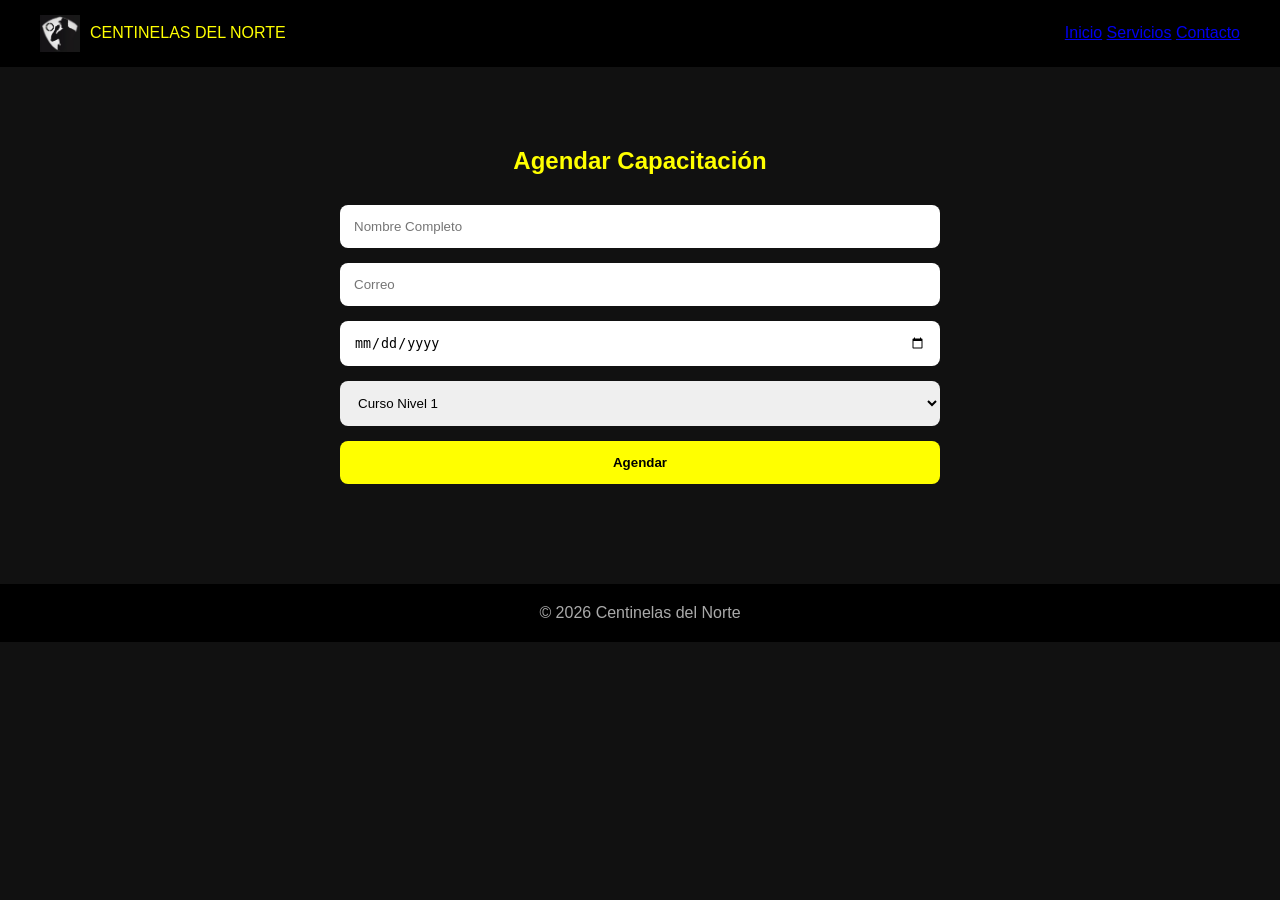
==== agenda.html @ 067306f7 "inicio" ====
<!DOCTYPE html>
<html lang="es">
<head>
<meta charset="UTF-8">
<title>Agenda</title>
<link rel="stylesheet" href="css/agenda.css">
</head>

<body>

<header>
  <div class="logo">
    <img src="img/logo.jpg">
    CENTINELAS DEL NORTE
  </div>

  <nav>
    <a href="index.html">Inicio</a>
    <a href="servicios.html">Servicios</a>
    <a href="contacto.html">Contacto</a>
  </nav>
</header>

<section class="contenido">
  <h1>Agendar Capacitación</h1>

  <form>
    <input type="text" placeholder="Nombre Completo">
    <input type="email" placeholder="Correo">
    <input type="date">
    <select>
      <option>Curso Nivel 1</option>
      <option>Curso Nivel 2</option>
      <option>Supervisor</option>
      <option>VIP</option>
    </select>

    <button>Agendar</button>
  </form>
</section>

<footer>
© 2026 Centinelas del Norte
</footer>

</body>
</html>
---- css/agenda.css ----
body {
  margin: 0;
  font-family: Arial, sans-serif;
  background: #111;
  color: white;
}

/* HEADER */
header {
  background: #000;
  display: flex;
  justify-content: space-between;
  align-items: center;
  padding: 15px 40px;
}

.logo {
  display: flex;
  align-items: center;
  gap: 10px;
  color: yellow;
}

.logo img {
  width: 40px;
}

/* CONTENIDO */
.contenido {
  max-width: 600px;
  margin: auto;
  padding: 60px 20px;
  text-align: center;
}

h1 {
  color: yellow;
}

/* FORM */
form {
  display: flex;
  flex-direction: column;
  gap: 15px;
  margin-top: 30px;
}

input, select {
  padding: 14px;
  border-radius: 8px;
  border: none;
}

button {
  background: yellow;
  color: black;
  padding: 14px;
  border: none;
  font-weight: bold;
  border-radius: 8px;
  cursor: pointer;
  transition: 0.3s;
}

button:hover {
  background: orange;
}

/* FOOTER */
footer {
  background: #000;
  text-align: center;
  padding: 20px;
  margin-top: 40px;
  color: #aaa;
}
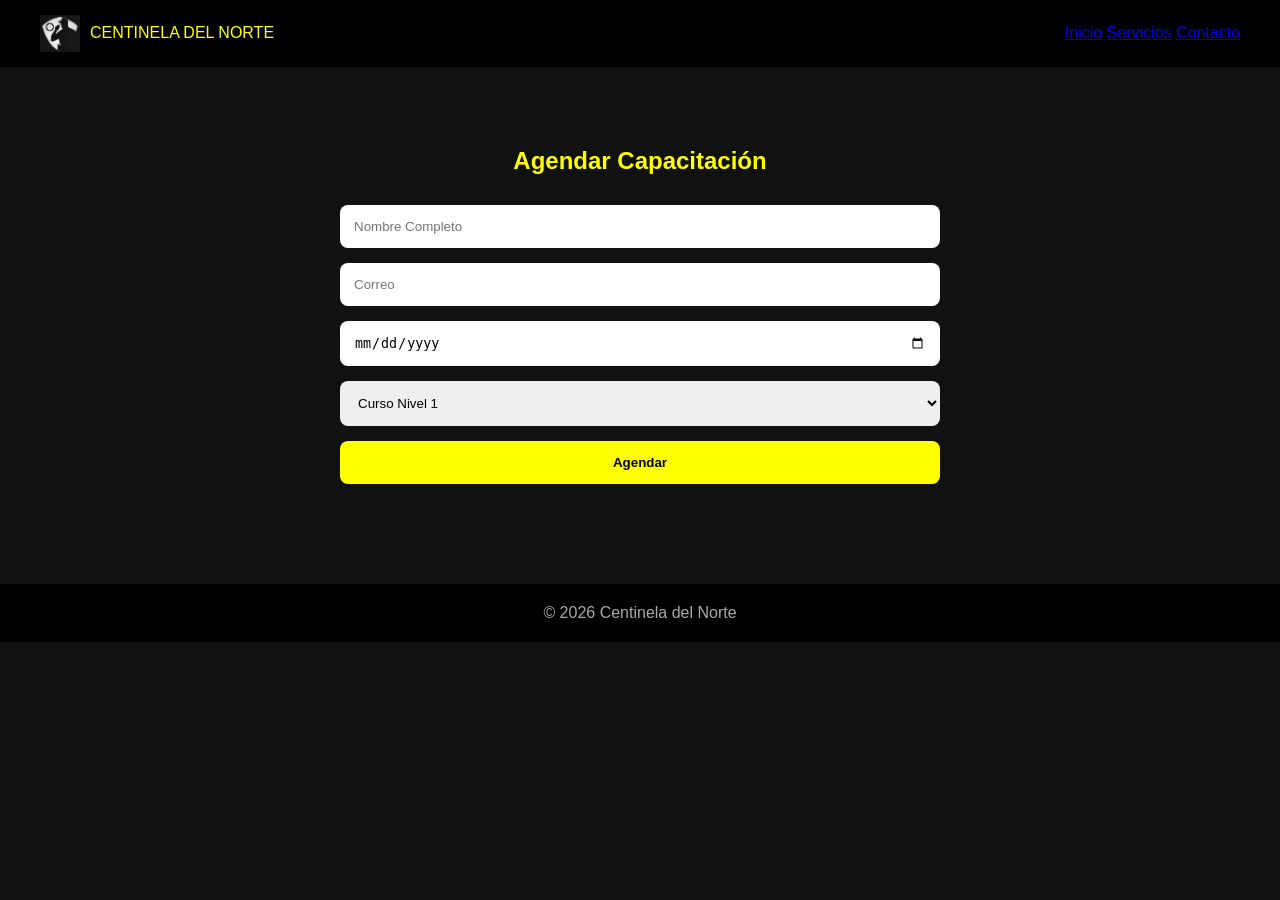
==== commit a71de77a: "cambiar nombre Centinela del norte" ====
--- a/agenda.html
+++ b/agenda.html
@@ -1,47 +1,49 @@
 <!DOCTYPE html>
 <html lang="es">
+
 <head>
-<meta charset="UTF-8">
-<title>Agenda</title>
-<link rel="stylesheet" href="css/agenda.css">
+  <meta charset="UTF-8">
+  <title>Agenda</title>
+  <link rel="stylesheet" href="css/agenda.css">
 </head>
 
 <body>
 
-<header>
-  <div class="logo">
-    <img src="img/logo.jpg">
-    CENTINELAS DEL NORTE
-  </div>
+  <header>
+    <div class="logo">
+      <img src="img/logo.jpg">
+      CENTINELA DEL NORTE
+    </div>
 
-  <nav>
-    <a href="index.html">Inicio</a>
-    <a href="servicios.html">Servicios</a>
-    <a href="contacto.html">Contacto</a>
-  </nav>
-</header>
+    <nav>
+      <a href="index.html">Inicio</a>
+      <a href="servicios.html">Servicios</a>
+      <a href="contacto.html">Contacto</a>
+    </nav>
+  </header>
 
-<section class="contenido">
-  <h1>Agendar Capacitación</h1>
+  <section class="contenido">
+    <h1>Agendar Capacitación</h1>
 
-  <form>
-    <input type="text" placeholder="Nombre Completo">
-    <input type="email" placeholder="Correo">
-    <input type="date">
-    <select>
-      <option>Curso Nivel 1</option>
-      <option>Curso Nivel 2</option>
-      <option>Supervisor</option>
-      <option>VIP</option>
-    </select>
+    <form>
+      <input type="text" placeholder="Nombre Completo">
+      <input type="email" placeholder="Correo">
+      <input type="date">
+      <select>
+        <option>Curso Nivel 1</option>
+        <option>Curso Nivel 2</option>
+        <option>Supervisor</option>
+        <option>VIP</option>
+      </select>
 
-    <button>Agendar</button>
-  </form>
-</section>
+      <button>Agendar</button>
+    </form>
+  </section>
 
-<footer>
-© 2026 Centinelas del Norte
-</footer>
+  <footer>
+    © 2026 Centinela del Norte
+  </footer>
 
 </body>
-</html>
+
+</html>
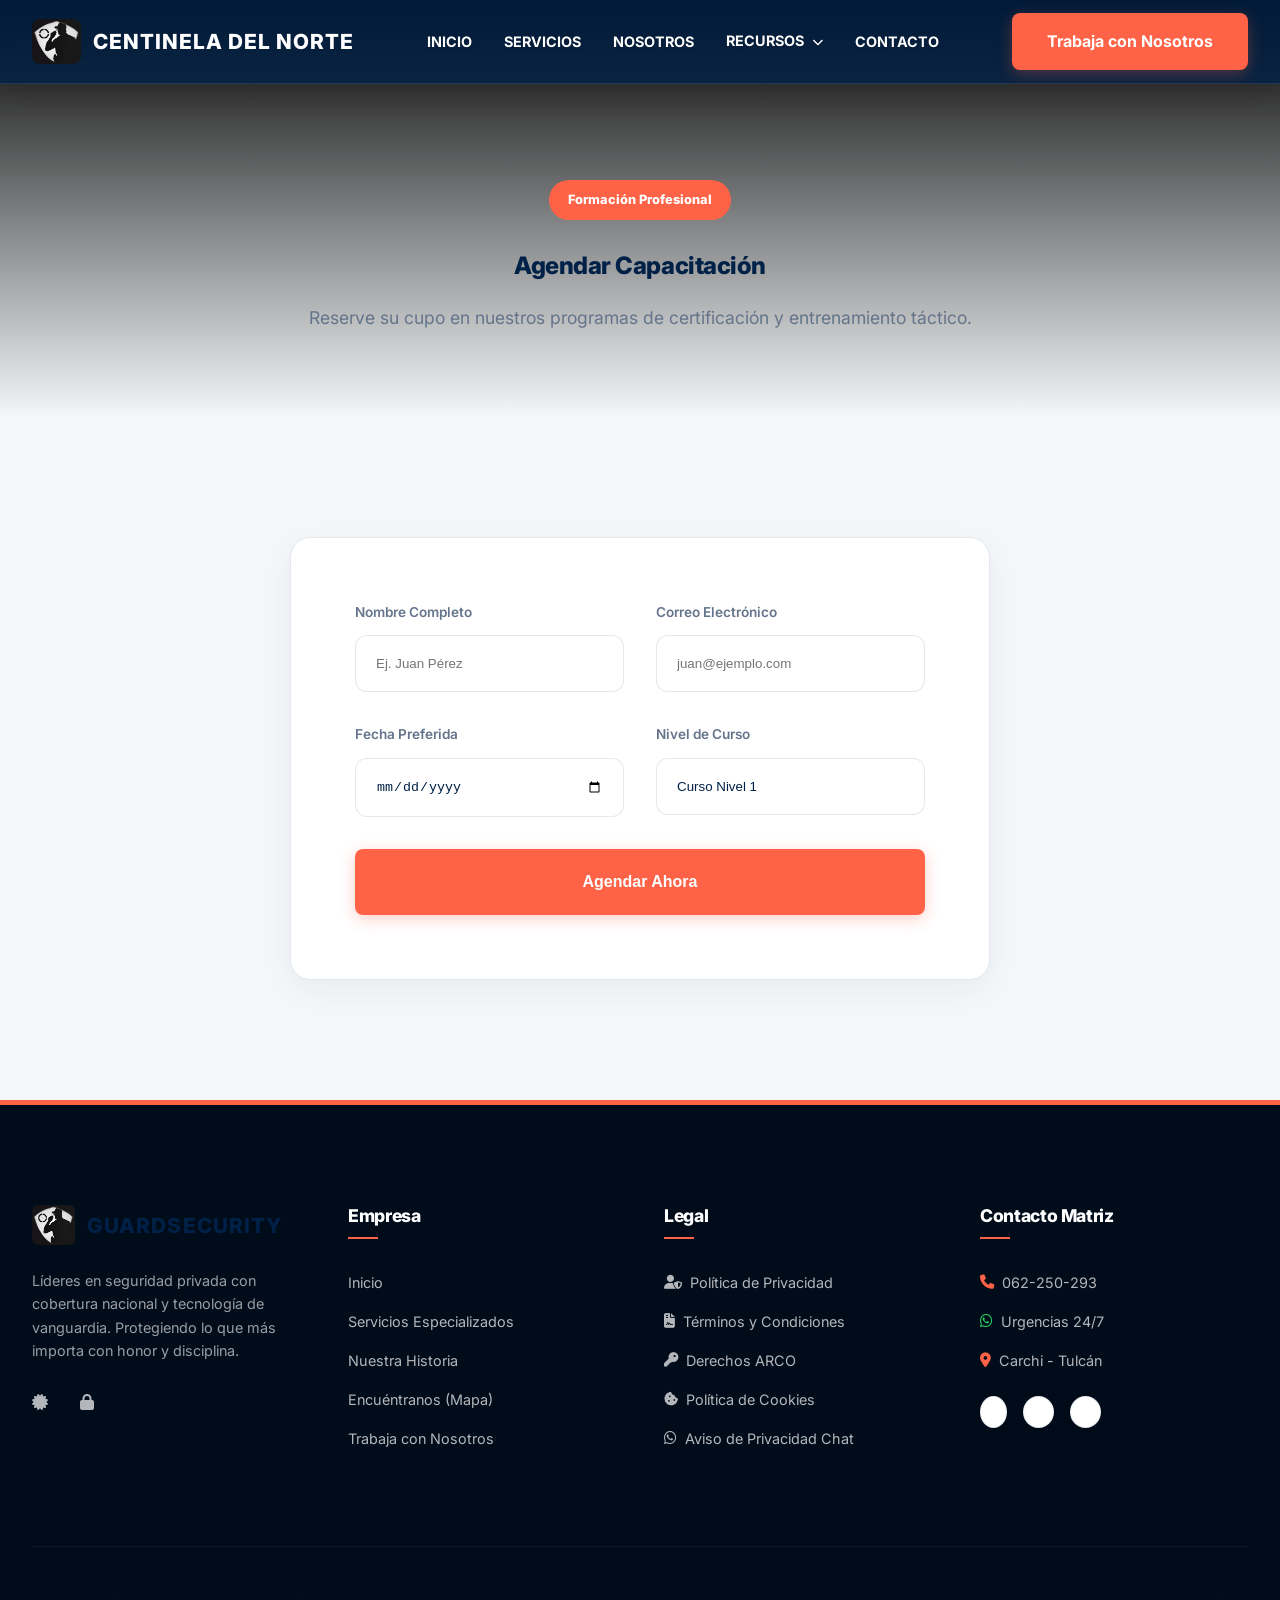
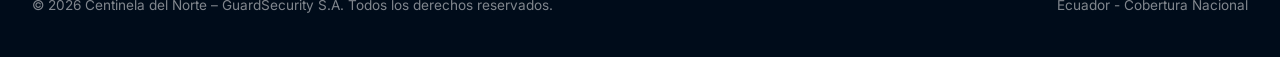
==== commit f9139b46: "ajustes de tamaños en otros dispositivos" ====
--- a/agenda.html
+++ b/agenda.html
@@ -3,47 +3,86 @@
 
 <head>
   <meta charset="UTF-8">
-  <title>Agenda</title>
-  <link rel="stylesheet" href="css/agenda.css">
+  <meta name="viewport" content="width=device-width, initial-scale=1.0">
+  <title>Agendar Capacitación | Centinela del Norte</title>
+
+  <!-- Fonts -->
+  <link rel="preconnect" href="https://fonts.googleapis.com">
+  <link rel="preconnect" href="https://fonts.gstatic.com" crossorigin>
+  <link href="https://fonts.googleapis.com/css2?family=Inter:wght@400;500;600;700;800;900&display=swap"
+    rel="stylesheet">
+
+  <!-- Icons & Styles -->
+  <link rel="stylesheet" href="https://cdnjs.cloudflare.com/ajax/libs/font-awesome/6.4.0/css/all.min.css">
+  <link rel="stylesheet" href="css/global.css">
 </head>
 
 <body>
 
-  <header>
-    <div class="logo">
-      <img src="img/logo.jpg">
-      CENTINELA DEL NORTE
-    </div>
+  <header id="header-container"></header>
 
-    <nav>
-      <a href="index.html">Inicio</a>
-      <a href="servicios.html">Servicios</a>
-      <a href="contacto.html">Contacto</a>
-    </nav>
-  </header>
+  <main>
+    <section class="page-header">
+      <div class="container">
+        <span class="tag animate-on-scroll">Formación Profesional</span>
+        <h1 class="animate-on-scroll">Agendar Capacitación</h1>
+        <p class="subtext animate-on-scroll" style="margin: 1.5rem auto;">Reserve su cupo en nuestros programas de
+          certificación y entrenamiento táctico.</p>
+      </div>
+    </section>
 
-  <section class="contenido">
-    <h1>Agendar Capacitación</h1>
+    <section class="booking-form">
+      <div class="container">
+        <div class="glass-card responsive-card animate-on-scroll" style="max-width: 700px; margin: 0 auto;">
+          <form class="contact-form" style="display: grid; gap: 2rem;">
+            <div class="form-grid">
+              <div class="form-group">
+                <label
+                  style="display: block; margin-bottom: 0.75rem; font-size: 0.85rem; color: var(--text-muted); font-weight: 600;">Nombre
+                  Completo</label>
+                <input type="text" placeholder="Ej. Juan Pérez"
+                  style="width: 100%; padding: 1.25rem; background: #fff; border: 1px solid var(--border); border-radius: 12px; color: var(--navy); font-weight: 500;">
+              </div>
+              <div class="form-group">
+                <label
+                  style="display: block; margin-bottom: 0.75rem; font-size: 0.85rem; color: var(--text-muted); font-weight: 600;">Correo
+                  Electrónico</label>
+                <input type="email" placeholder="juan@ejemplo.com"
+                  style="width: 100%; padding: 1.25rem; background: #fff; border: 1px solid var(--border); border-radius: 12px; color: var(--navy); font-weight: 500;">
+              </div>
+            </div>
+            <div class="form-grid">
+              <div class="form-group">
+                <label
+                  style="display: block; margin-bottom: 0.75rem; font-size: 0.85rem; color: var(--text-muted); font-weight: 600;">Fecha
+                  Preferida</label>
+                <input type="date"
+                  style="width: 100%; padding: 1.25rem; background: #fff; border: 1px solid var(--border); border-radius: 12px; color: var(--navy); font-weight: 500;">
+              </div>
+              <div class="form-group">
+                <label
+                  style="display: block; margin-bottom: 0.75rem; font-size: 0.85rem; color: var(--text-muted); font-weight: 600;">Nivel
+                  de Curso</label>
+                <select
+                  style="width: 100%; padding: 1.25rem; background: #fff; border: 1px solid var(--border); border-radius: 12px; color: var(--navy); appearance: none; cursor: pointer; font-weight: 500;">
+                  <option>Curso Nivel 1</option>
+                  <option>Curso Nivel 2</option>
+                  <option>Supervisor</option>
+                  <option>VIP</option>
+                </select>
+              </div>
+            </div>
+            <button class="btn-yellow" style="width: 100%; justify-content: center; padding: 1.5rem;">Agendar
+              Ahora</button>
+          </form>
+        </div>
+      </div>
+    </section>
+  </main>
 
-    <form>
-      <input type="text" placeholder="Nombre Completo">
-      <input type="email" placeholder="Correo">
-      <input type="date">
-      <select>
-        <option>Curso Nivel 1</option>
-        <option>Curso Nivel 2</option>
-        <option>Supervisor</option>
-        <option>VIP</option>
-      </select>
+  <footer id="footer-container"></footer>
 
-      <button>Agendar</button>
-    </form>
-  </section>
-
-  <footer>
-    © 2026 Centinela del Norte
-  </footer>
-
+  <script src="js/components.js"></script>
 </body>
 
 </html>
--- a/css/global.css
+++ b/css/global.css
@@ -0,0 +1,742 @@
+:root {
+    --bg-dark: #f4f7f9;
+    /* Light gray-blue background for a cleaner look */
+    --bg-card: #ffffff;
+    --navy: #002147;
+    /* Professional Navy Blue */
+    --tomato: #ff6347;
+    /* Vibrant Tomato Red */
+    --accent: var(--tomato);
+    --accent-hover: #e5533d;
+    --text-main: #1a2a44;
+    /* Navy for text */
+    --text-muted: #64748b;
+    --glass: rgba(255, 255, 255, 0.9);
+    --border: rgba(0, 33, 71, 0.1);
+    --font-primary: 'Inter', system-ui, -apple-system, sans-serif;
+    --transition: all 0.3s cubic-bezier(0.4, 0, 0.2, 1);
+}
+
+* {
+    margin: 0;
+    padding: 0;
+    box-sizing: border-box;
+    scroll-behavior: smooth;
+}
+
+body {
+    background-color: var(--bg-dark);
+    color: var(--text-main);
+    font-family: var(--font-primary);
+    line-height: 1.6;
+    overflow-x: hidden;
+}
+
+img,
+video {
+    max-width: 100%;
+    height: auto;
+}
+
+.container {
+    max-width: 1280px;
+    margin: 0 auto;
+    padding: 0 2rem;
+}
+
+@media (max-width: 768px) {
+    .container {
+        padding: 0 1.5rem;
+    }
+}
+
+/* Typography */
+h1,
+h2,
+h3,
+h4 {
+    color: var(--navy);
+    font-weight: 800;
+    letter-spacing: -0.02em;
+    line-height: 1.2;
+}
+
+h2 {
+    font-size: clamp(2rem, 5vw, 2.5rem);
+    margin-bottom: 1.5rem;
+    position: relative;
+    padding-left: 1.5rem;
+}
+
+h2::before {
+    content: '';
+    position: absolute;
+    left: 0;
+    top: 15%;
+    height: 70%;
+    width: 6px;
+    background: var(--tomato);
+    border-radius: 3px;
+}
+
+.subtext {
+    color: var(--text-muted);
+    font-size: 1.1rem;
+    max-width: 700px;
+    margin-bottom: 3.5rem;
+}
+
+/* Header & Nav */
+header {
+    position: fixed;
+    top: 0;
+    width: 100%;
+    z-index: 1000;
+    transition: var(--transition);
+    padding: 1.2rem 0;
+    background: transparent;
+}
+
+/* Glass effect when scrolled or on subpages */
+header.scrolled,
+body:not(.home-page) header {
+    background: rgba(0, 33, 71, 0.8) !important;
+    backdrop-filter: blur(15px);
+    -webkit-backdrop-filter: blur(15px);
+    padding: 0.8rem 0;
+    box-shadow: 0 4px 30px rgba(0, 0, 0, 0.2);
+    border-bottom: 1px solid rgba(255, 255, 255, 0.1);
+}
+
+header.scrolled nav ul li a,
+body:not(.home-page) header nav ul li a,
+body:not(.home-page) header .logo,
+body.home-page header nav ul li a,
+body.home-page header .logo {
+    color: #fff !important;
+}
+
+.header-inner {
+    display: flex;
+    justify-content: space-between;
+    align-items: center;
+}
+
+.logo {
+    display: flex;
+    align-items: center;
+    gap: 0.75rem;
+    font-weight: 800;
+    font-size: 1.3rem;
+    text-transform: uppercase;
+    letter-spacing: 0.05em;
+    color: var(--navy);
+    text-decoration: none;
+    transition: var(--transition);
+}
+
+nav>ul {
+    display: flex;
+    gap: 2rem;
+    list-style: none;
+}
+
+nav ul li a {
+    color: var(--navy);
+    text-decoration: none;
+    font-weight: 700;
+    font-size: 0.9rem;
+    transition: var(--transition);
+    text-transform: uppercase;
+    text-shadow: 0 1px 2px rgba(0, 0, 0, 0.1);
+}
+
+nav ul li a:hover,
+nav ul li a.active {
+    color: var(--tomato) !important;
+    text-shadow: none;
+}
+
+/* Mobile Toggle Styles */
+.mobile-toggle {
+    display: none;
+    flex-direction: column;
+    justify-content: space-between;
+    width: 30px;
+    height: 21px;
+    background: transparent;
+    border: none;
+    cursor: pointer;
+    padding: 0;
+    z-index: 1001;
+}
+
+.mobile-toggle span {
+    width: 100%;
+    height: 3px;
+    background-color: #fff;
+    border-radius: 10px;
+    transition: all 0.3s linear;
+    position: relative;
+    transform-origin: 1px;
+}
+
+.mobile-toggle.active span:first-child {
+    transform: rotate(45deg);
+}
+
+.mobile-toggle.active span:nth-child(2) {
+    opacity: 0;
+    transform: translateX(20px);
+}
+
+.mobile-toggle.active span:last-child {
+    transform: rotate(-45deg);
+}
+
+header:not(.scrolled) .mobile-toggle span {
+    background-color: var(--navy);
+}
+
+body.home-page header:not(.scrolled) .mobile-toggle span {
+    background-color: #fff;
+}
+
+header.scrolled .mobile-toggle span,
+body:not(.home-page) header .mobile-toggle span {
+    background-color: #fff;
+}
+
+/* Dropdown Curtain Effect */
+.dropdown {
+    position: relative;
+    height: 100%;
+    display: flex;
+    align-items: center;
+}
+
+.dropdown-content {
+    position: absolute;
+    top: 100%;
+    left: 50%;
+    transform: translateX(-50%);
+    background: var(--navy);
+    min-width: 220px;
+    list-style: none;
+    padding: 0;
+    max-height: 0;
+    overflow: hidden;
+    transition: max-height 0.6s cubic-bezier(0.4, 0, 0.2, 1), opacity 0.4s ease;
+    opacity: 0;
+    border-radius: 0 0 15px 15px;
+    box-shadow: 0 20px 40px rgba(0, 33, 71, 0.3);
+    z-index: 1001;
+    border-top: 3px solid var(--tomato);
+    display: flex;
+    flex-direction: column;
+    gap: 0;
+}
+
+.dropdown:hover .dropdown-content {
+    max-height: 400px;
+    opacity: 1;
+    margin-top: 0.5rem;
+}
+
+.dropdown-content li {
+    width: 100%;
+}
+
+.dropdown-content li a {
+    color: #fff !important;
+    padding: 1.2rem 2rem;
+    display: block;
+    text-transform: none !important;
+    font-size: 0.95rem;
+    font-weight: 500;
+    border-bottom: 1px solid rgba(255, 255, 255, 0.05);
+    transition: var(--transition);
+    text-align: center;
+}
+
+.dropdown-content li a:hover {
+    background: rgba(255, 99, 71, 0.1);
+    color: var(--tomato) !important;
+    padding-left: 2.2rem;
+}
+
+header:not(.scrolled) .dropdown-content {
+    background: var(--navy);
+}
+
+header.scrolled .dropdown-content {
+    background: #001a38;
+}
+
+/* Buttons */
+.btn-yellow {
+    background: var(--tomato);
+    color: #fff;
+    padding: 1rem 2.2rem;
+    border-radius: 8px;
+    font-weight: 700;
+    text-decoration: none;
+    display: inline-flex;
+    align-items: center;
+    gap: 0.7rem;
+    transition: var(--transition);
+    border: none;
+    cursor: pointer;
+    font-size: 1rem;
+    box-shadow: 0 4px 15px rgba(255, 99, 71, 0.3);
+}
+
+.btn-yellow:hover {
+    background: var(--navy);
+    transform: translateY(-3px);
+    box-shadow: 0 8px 25px rgba(0, 33, 71, 0.2);
+}
+
+/* Cards & Layout */
+section {
+    padding: 120px 0;
+    /* More spacing between sections */
+}
+
+.glass-card {
+    background: var(--bg-card);
+    border: 1px solid var(--border);
+    border-radius: 20px;
+    padding: 3rem;
+    transition: var(--transition);
+    box-shadow: 0 10px 30px rgba(0, 33, 71, 0.05);
+}
+
+.glass-card:hover {
+    border-color: var(--tomato);
+    transform: translateY(-10px);
+    box-shadow: 0 20px 40px rgba(0, 33, 71, 0.1);
+}
+
+.responsive-card {
+    padding: 4rem;
+}
+
+@media (max-width: 768px) {
+    .responsive-card {
+        padding: 2.5rem 1.5rem;
+    }
+}
+
+/* Hero Customization */
+.hero {
+    min-height: 60vh;
+    display: flex;
+    align-items: center;
+    padding: 60px 0;
+    background: linear-gradient(135deg, #fff 0%, #e1e8f0 100%);
+}
+
+.page-header {
+    background: linear-gradient(to bottom, #000, var(--bg-dark));
+    padding-top: 180px;
+    padding-bottom: 60px;
+    text-align: center;
+}
+
+@media (max-width: 768px) {
+    .page-header {
+        padding-top: 120px;
+        padding-bottom: 40px;
+    }
+}
+
+.hero-box {
+    width: 100%;
+    position: relative;
+    border-radius: 30px;
+    overflow: hidden;
+    background: linear-gradient(rgba(0, 33, 71, 0.85), rgba(0, 33, 71, 0.4)), url('../img/security_guard_hero.png');
+    background-size: cover;
+    background-position: center;
+    min-height: 450px;
+    display: flex;
+    align-items: center;
+    box-shadow: 0 30px 60px rgba(0, 33, 71, 0.2);
+}
+
+.hero-content {
+    max-width: 650px;
+    padding: 3rem;
+    z-index: 2;
+    color: #fff;
+}
+
+.hero h1 {
+    color: #fff;
+    font-size: clamp(3rem, 7vw, 4.5rem);
+    margin-bottom: 1.5rem;
+    text-shadow: 0 2px 10px rgba(0, 0, 0, 0.2);
+}
+
+.hero p {
+    color: rgba(255, 255, 255, 0.9);
+    font-size: 1.25rem;
+    margin-bottom: 2.5rem;
+}
+
+.tag {
+    background: var(--tomato);
+    color: #fff;
+    padding: 0.6rem 1.2rem;
+    font-size: 0.8rem;
+    font-weight: 800;
+    border-radius: 100px;
+    margin-bottom: 2rem;
+    display: inline-block;
+}
+
+/* Grid Systems */
+.grid-3 {
+    display: grid;
+    grid-template-columns: repeat(auto-fit, minmax(320px, 1fr));
+    gap: 3rem;
+}
+
+.grid-2-stack {
+    display: grid;
+    grid-template-columns: 1fr 1fr;
+    gap: 4rem;
+    align-items: center;
+}
+
+.form-grid {
+    display: grid;
+    grid-template-columns: 1fr 1fr;
+    gap: 2rem;
+}
+
+@media (max-width: 991px) {
+    .grid-2-stack {
+        grid-template-columns: 1fr;
+        gap: 3rem;
+    }
+
+    .form-grid {
+        grid-template-columns: 1fr;
+        gap: 1.5rem;
+    }
+}
+
+/* Animations - Set to visible by default as requested */
+.animate-on-scroll {
+    opacity: 1;
+    transform: translateY(0);
+}
+
+/* Service Card Fixes */
+.service-icon {
+    width: 70px;
+    height: 70px;
+    background: rgba(255, 99, 71, 0.1);
+    color: var(--tomato);
+    display: flex;
+    align-items: center;
+    justify-content: center;
+    border-radius: 15px;
+    font-size: 2.2rem;
+    margin-bottom: 2rem;
+}
+
+.service-card h3 {
+    margin-bottom: 1.2rem;
+    font-size: 1.5rem;
+}
+
+/* Floating WhatsApp Button */
+.whatsapp-float {
+    position: fixed;
+    bottom: 30px;
+    right: 30px;
+    width: 65px;
+    height: 65px;
+    background-color: #25d366;
+    color: #FFF;
+    border-radius: 50px;
+    text-align: center;
+    font-size: 30px;
+    box-shadow: 0 10px 25px rgba(37, 211, 102, 0.4);
+    z-index: 1000;
+    display: flex;
+    align-items: center;
+    justify-content: center;
+    text-decoration: none;
+    transition: all 0.3s ease;
+}
+
+.whatsapp-float:hover {
+    transform: scale(1.1) rotate(5deg);
+    background-color: #128c7e;
+    box-shadow: 0 15px 30px rgba(37, 211, 102, 0.5);
+}
+
+.whatsapp-badge {
+    position: absolute;
+    top: -5px;
+    right: -5px;
+    background: var(--tomato);
+    color: white;
+    font-size: 10px;
+    padding: 4px 8px;
+    border-radius: 20px;
+    font-weight: 800;
+    border: 2px solid #fff;
+    animation: pulse 2s infinite;
+}
+
+@keyframes pulse {
+    0% {
+        transform: scale(1);
+    }
+
+    50% {
+        transform: scale(1.1);
+    }
+
+    100% {
+        transform: scale(1);
+    }
+}
+
+/* Footer Improvements */
+footer {
+    background: #000c1a;
+    padding: 100px 0 40px;
+    border-top: 5px solid var(--tomato);
+    color: #fff;
+}
+
+.footer-grid {
+    display: grid;
+    grid-template-columns: repeat(4, 1fr);
+    gap: 3rem;
+    margin-bottom: 5rem;
+}
+
+.footer-col h4 {
+    color: #fff;
+    font-size: 1.1rem;
+    margin-bottom: 2rem;
+    position: relative;
+    padding-bottom: 0.75rem;
+}
+
+.footer-col h4::after {
+    content: '';
+    position: absolute;
+    bottom: 0;
+    left: 0;
+    width: 30px;
+    height: 2px;
+    background: var(--tomato);
+}
+
+.footer-links {
+    list-style: none;
+}
+
+.footer-links li {
+    margin-bottom: 1rem;
+}
+
+.footer-links a {
+    color: rgba(255, 255, 255, 0.7);
+    text-decoration: none;
+    transition: var(--transition);
+    font-size: 0.9rem;
+    display: flex;
+    align-items: center;
+    gap: 0.5rem;
+}
+
+.footer-links a:hover {
+    color: var(--tomato);
+    transform: translateX(5px);
+}
+
+.footer-bottom {
+    padding-top: 3rem;
+    border-top: 1px solid rgba(255, 255, 255, 0.05);
+    display: flex;
+    justify-content: space-between;
+    align-items: center;
+    color: rgba(255, 255, 255, 0.5);
+    font-size: 0.85rem;
+}
+
+/* Mission & Vision Styling */
+.mv-box {
+    background: #fff;
+    padding: 4rem;
+    border-radius: 30px;
+    box-shadow: 0 40px 80px rgba(0, 33, 71, 0.08);
+    height: 100%;
+    transition: var(--transition);
+}
+
+.mv-box:hover {
+    transform: translateY(-10px);
+}
+
+.mv-icon {
+    width: 60px;
+    height: 60px;
+    background: rgba(255, 99, 71, 0.1);
+    color: var(--tomato);
+    border-radius: 15px;
+    display: flex;
+    align-items: center;
+    justify-content: center;
+    font-size: 1.5rem;
+    margin-bottom: 2rem;
+}
+
+/* Responsive fixes */
+@media (max-width: 1024px) {
+    .footer-grid {
+        grid-template-columns: repeat(2, 1fr);
+    }
+
+    nav>ul {
+        gap: 1.5rem;
+    }
+}
+
+@media (max-width: 991px) {
+    header {
+        padding: 1rem 0;
+    }
+
+    .mobile-toggle {
+        display: flex;
+    }
+
+    nav {
+        position: fixed;
+        top: 0;
+        right: -100%;
+        width: 80%;
+        max-width: 400px;
+        height: 100vh;
+        background: var(--navy);
+        padding: 80px 40px;
+        transition: 0.5s cubic-bezier(0.4, 0, 0.2, 1);
+        z-index: 1000;
+        box-shadow: -10px 0 30px rgba(0, 0, 0, 0.3);
+        display: flex;
+        flex-direction: column;
+        justify-content: center;
+    }
+
+    nav.mobile-active {
+        right: 0;
+    }
+
+    nav ul {
+        flex-direction: column;
+        gap: 2rem;
+        text-align: left;
+    }
+
+    nav ul li a {
+        font-size: 1.2rem;
+        color: #fff !important;
+    }
+
+    .header-actions {
+        display: none;
+    }
+
+    .dropdown-content {
+        position: static;
+        transform: none;
+        max-height: none;
+        opacity: 1;
+        background: transparent;
+        box-shadow: none;
+        padding-left: 1.5rem;
+        border-top: none;
+        margin-top: 1rem;
+        display: none;
+        /* Initially hidden, can be toggled or shown differently */
+    }
+
+    .dropdown.active .dropdown-content {
+        display: flex;
+    }
+
+    .dropdown-content li a {
+        padding: 0.8rem 0;
+        text-align: left;
+        font-size: 1.1rem;
+        border-bottom: none;
+    }
+
+    section {
+        padding: 80px 0;
+    }
+
+    .grid-3 {
+        gap: 2rem;
+    }
+
+    .glass-card {
+        padding: 2rem;
+    }
+}
+
+@media (max-width: 768px) {
+    h2 {
+        padding-left: 1rem;
+    }
+
+    .hero-box {
+        min-height: 400px;
+    }
+
+    .hero-content {
+        padding: 2rem;
+        text-align: center;
+    }
+
+    .hero-btns {
+        justify-content: center;
+    }
+
+    .footer-bottom {
+        flex-direction: column;
+        gap: 1.5rem;
+        text-align: center;
+    }
+}
+
+@media (max-width: 640px) {
+    .footer-grid {
+        grid-template-columns: 1fr;
+    }
+
+    .whatsapp-float {
+        width: 55px;
+        height: 55px;
+        bottom: 20px;
+        right: 20px;
+    }
+
+    .hero h1 {
+        font-size: 2.5rem;
+    }
+
+    section {
+        padding: 60px 0;
+    }
+}
